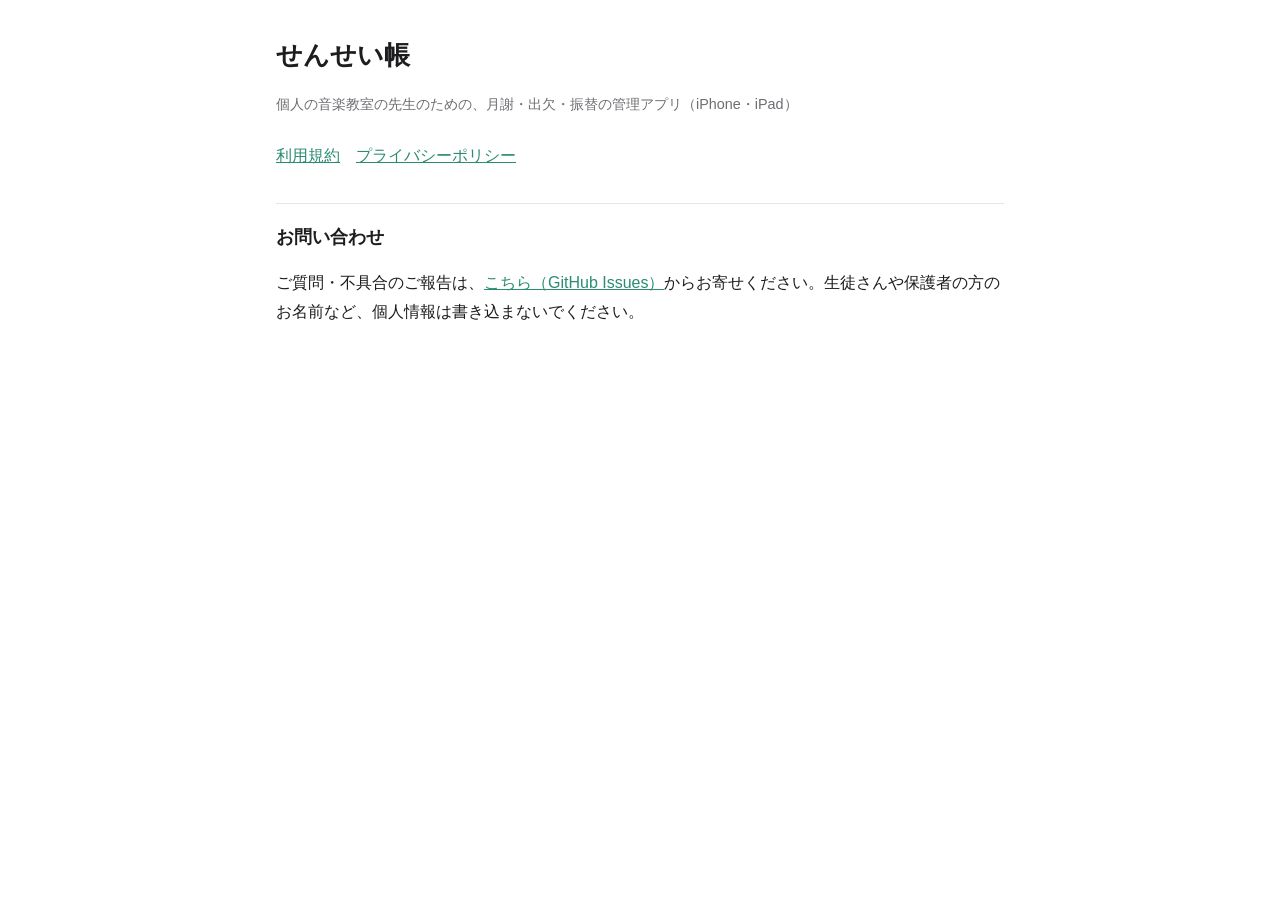
==== index.html @ e6887638 "Add support, terms of use and privacy policy pages Co-Authored-By: Claude Opus 5.5 <noreply@anthropi" ====
<!doctype html>
<html lang="ja">
<head>
<meta charset="utf-8">
<meta name="viewport" content="width=device-width, initial-scale=1">
<title>せんせい帳 サポート</title>
<link rel="stylesheet" href="style.css">
</head>
<body>
<main>
<h1>せんせい帳</h1>
<p class="meta">個人の音楽教室の先生のための、月謝・出欠・振替の管理アプリ（iPhone・iPad）</p>
<nav><a href="terms/">利用規約</a><a href="privacy/">プライバシーポリシー</a></nav>
<h2>お問い合わせ</h2>
<p>ご質問・不具合のご報告は、<a href="https://github.com/komoetsukuyomi921-cloud/senseicho-support/issues">こちら（GitHub Issues）</a>からお寄せください。生徒さんや保護者の方のお名前など、個人情報は書き込まないでください。</p>
</main>
</body>
</html>
---- style.css ----
:root { --bg: #ffffff; --text: #1d1d1f; --muted: #6e6e73; --accent: #2a8c73; --rule: #e5e5ea; }
@media (prefers-color-scheme: dark) { :root { --bg: #111113; --text: #f2f2f7; --muted: #a1a1a6; --accent: #5cc8a8; --rule: #2c2c2e; } }
* { box-sizing: border-box; }
body { margin: 0; background: var(--bg); color: var(--text); font-family: -apple-system, "Hiragino Sans", "Noto Sans JP", sans-serif; line-height: 1.8; }
main { max-width: 760px; margin: 0 auto; padding: 32px 16px 64px; }
h1 { font-size: 1.6rem; margin: 0 0 4px; }
h2 { font-size: 1.15rem; margin: 32px 0 8px; padding-top: 16px; border-top: 1px solid var(--rule); }
p, li { font-size: 1rem; }
.meta { color: var(--muted); font-size: 0.9rem; margin-bottom: 24px; }
a { color: var(--accent); }
nav a { margin-right: 16px; }
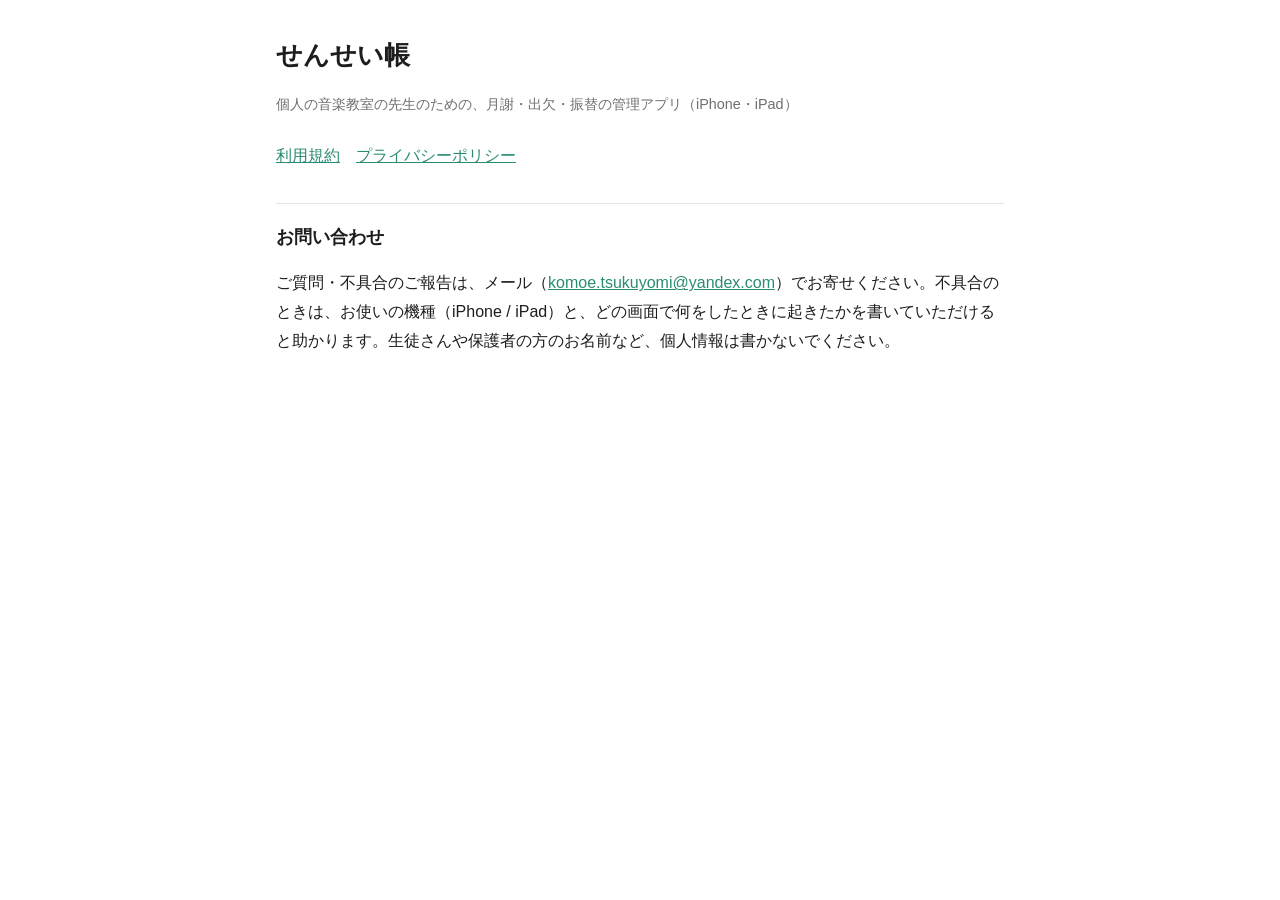
==== commit 811b5106: "Use email for contact instead of GitHub Issues Co-Authored-By: Claude Opus 5.5 <noreply@anthropic.co" ====
--- a/index.html
+++ b/index.html
@@ -12,7 +12,7 @@
 <p class="meta">個人の音楽教室の先生のための、月謝・出欠・振替の管理アプリ（iPhone・iPad）</p>
 <nav><a href="terms/">利用規約</a><a href="privacy/">プライバシーポリシー</a></nav>
 <h2>お問い合わせ</h2>
-<p>ご質問・不具合のご報告は、<a href="https://github.com/komoetsukuyomi921-cloud/senseicho-support/issues">こちら（GitHub Issues）</a>からお寄せください。生徒さんや保護者の方のお名前など、個人情報は書き込まないでください。</p>
+<p>ご質問・不具合のご報告は、メール（<a href="mailto:komoe.tsukuyomi@yandex.com?subject=%E3%81%9B%E3%82%93%E3%81%9B%E3%81%84%E5%B8%B3%E3%81%AB%E3%81%A4%E3%81%84%E3%81%A6">komoe.tsukuyomi@yandex.com</a>）でお寄せください。不具合のときは、お使いの機種（iPhone / iPad）と、どの画面で何をしたときに起きたかを書いていただけると助かります。生徒さんや保護者の方のお名前など、個人情報は書かないでください。</p>
 </main>
 </body>
 </html>
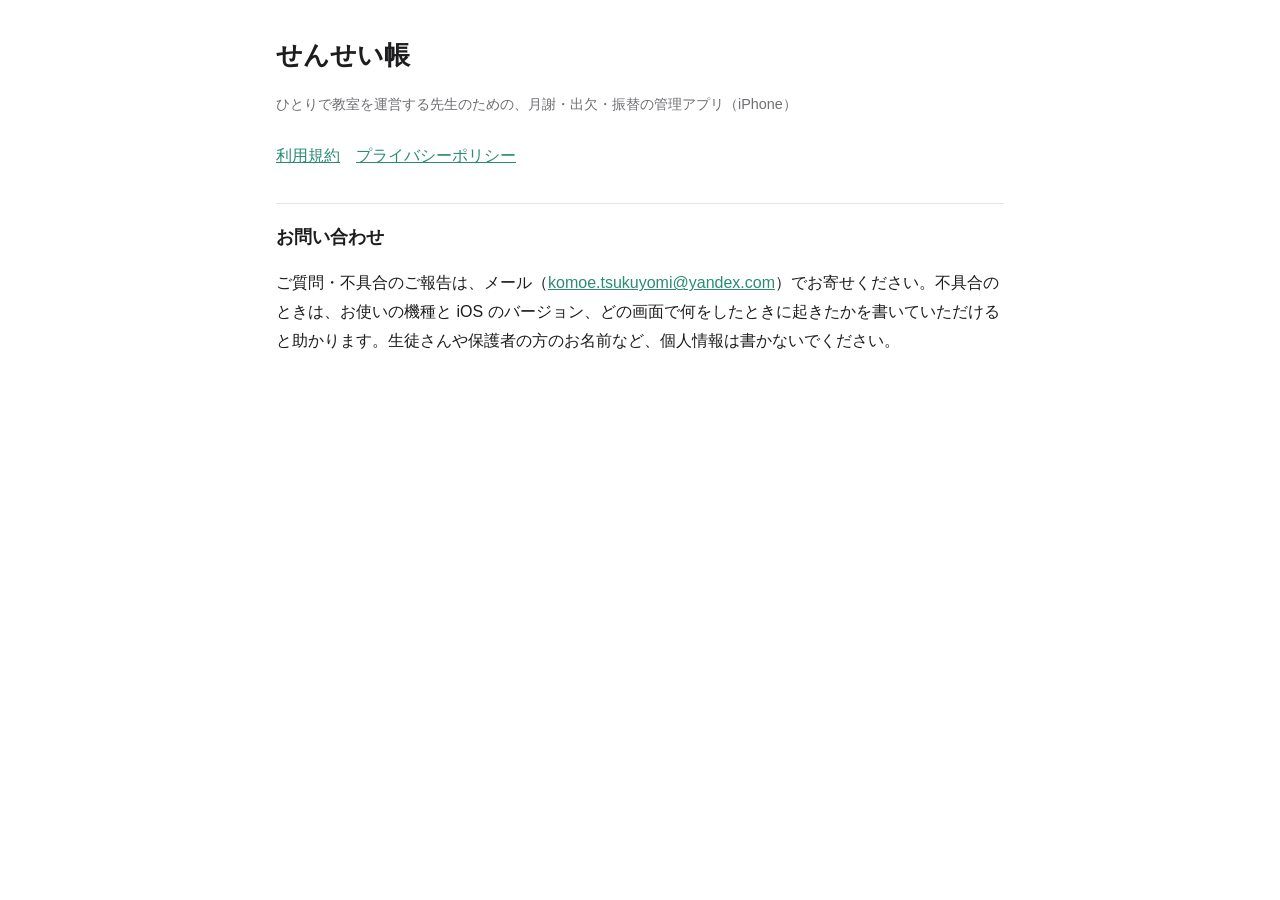
==== commit 0802c780: "Update terms for the lifetime and monthly plans; iPhone only; any kind of classroom Co-Authored-By: " ====
--- a/index.html
+++ b/index.html
@@ -9,10 +9,10 @@
 <body>
 <main>
 <h1>せんせい帳</h1>
-<p class="meta">個人の音楽教室の先生のための、月謝・出欠・振替の管理アプリ（iPhone・iPad）</p>
+<p class="meta">ひとりで教室を運営する先生のための、月謝・出欠・振替の管理アプリ（iPhone）</p>
 <nav><a href="terms/">利用規約</a><a href="privacy/">プライバシーポリシー</a></nav>
 <h2>お問い合わせ</h2>
-<p>ご質問・不具合のご報告は、メール（<a href="mailto:komoe.tsukuyomi@yandex.com?subject=%E3%81%9B%E3%82%93%E3%81%9B%E3%81%84%E5%B8%B3%E3%81%AB%E3%81%A4%E3%81%84%E3%81%A6">komoe.tsukuyomi@yandex.com</a>）でお寄せください。不具合のときは、お使いの機種（iPhone / iPad）と、どの画面で何をしたときに起きたかを書いていただけると助かります。生徒さんや保護者の方のお名前など、個人情報は書かないでください。</p>
+<p>ご質問・不具合のご報告は、メール（<a href="mailto:komoe.tsukuyomi@yandex.com?subject=%E3%81%9B%E3%82%93%E3%81%9B%E3%81%84%E5%B8%B3%E3%81%AB%E3%81%A4%E3%81%84%E3%81%A6">komoe.tsukuyomi@yandex.com</a>）でお寄せください。不具合のときは、お使いの機種と iOS のバージョン、どの画面で何をしたときに起きたかを書いていただけると助かります。生徒さんや保護者の方のお名前など、個人情報は書かないでください。</p>
 </main>
 </body>
 </html>
